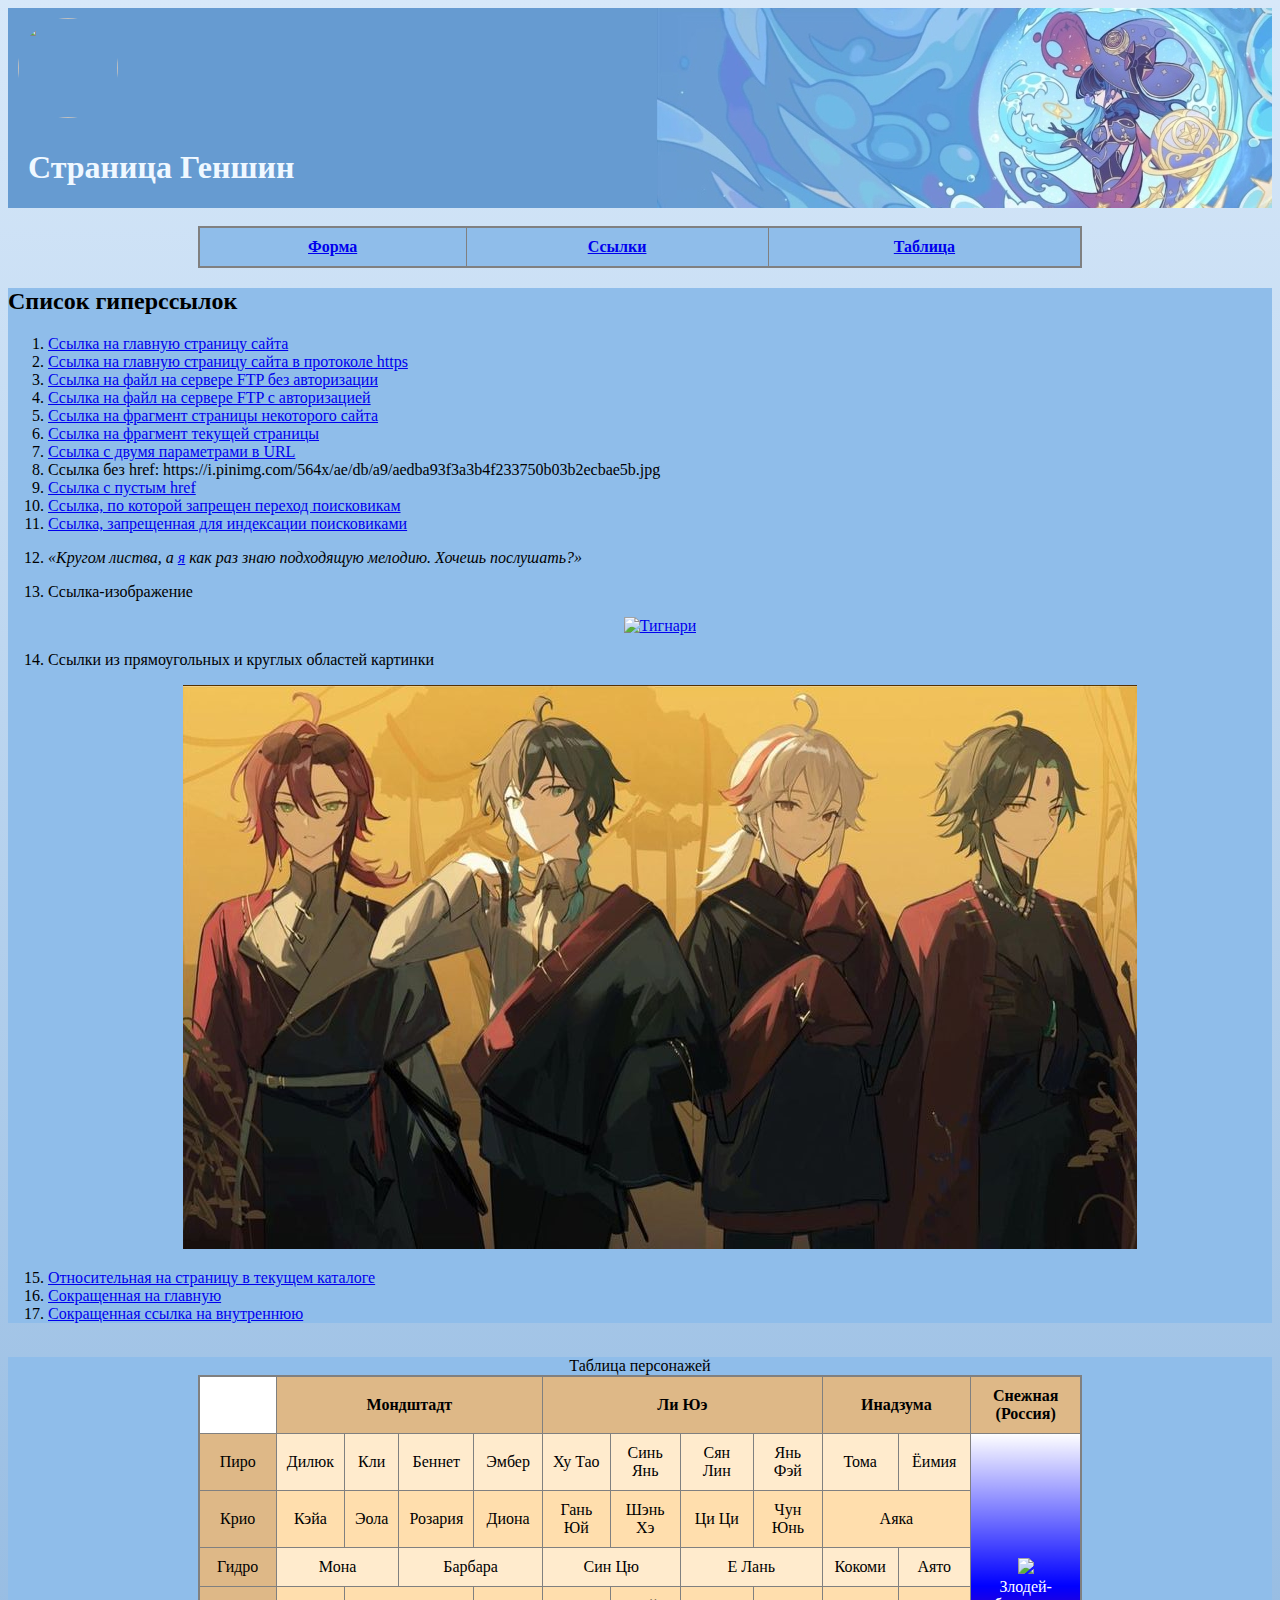
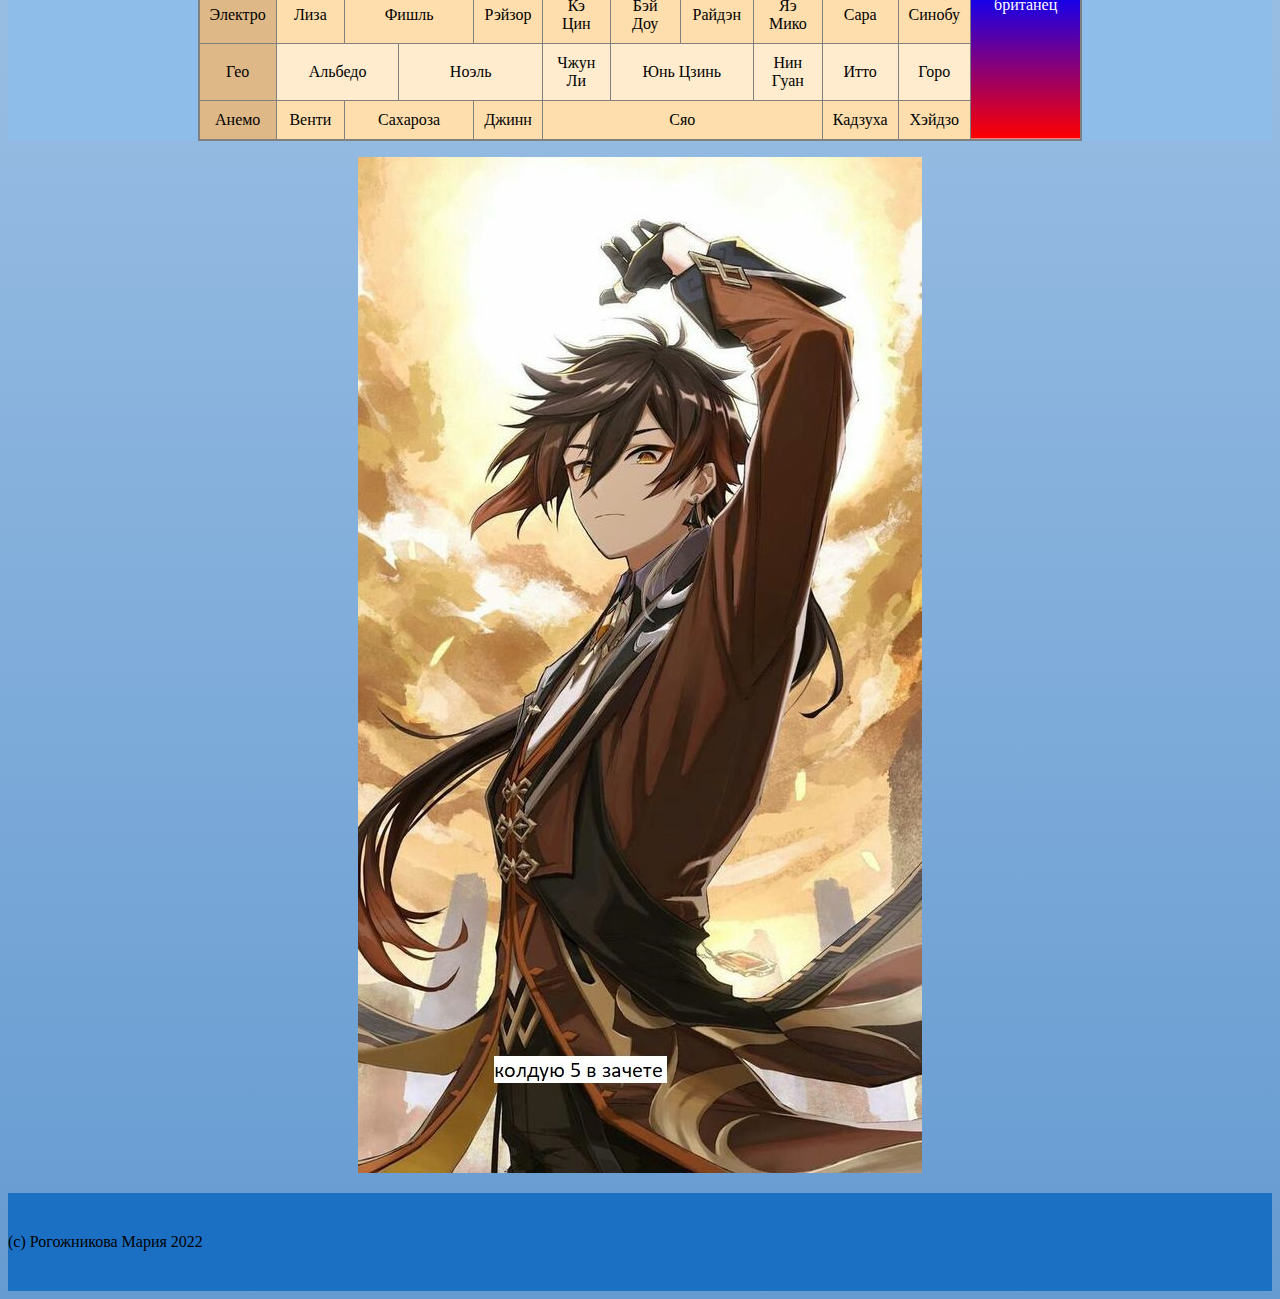
==== index.html @ f779344b "Update index.html" ====
<!DOCTYPE html>
<html lang="ru">
<head>
    <meta charset="utf-8"/>
    <title>Пример сайта</title>
    <link rel="stylesheet" href="style.css">
</head>
<body>
    <header>
        <div>
            <img src="https://i.pinimg.com/564x/de/75/09/de75097680e870d2570ceb4137ca2ed9.jpg" style="padding: 10px; width: 100px; height: 100px; border-radius: 100px">
             <h1 style="color: aliceblue; padding-bottom: 20px; padding-left: 20px">Страница Геншин</h1>
        </div>
    </header>
    <br>
    <table style="background-color: #8fbdea">
        <tr>
            <th><a href="files/index2.html"><b>Форма</b></a></th>
            <th><a href="#ssilki">Ссылки</a></th>
            <th><a href="tabl">Таблица</a></th>
        </tr>
    </table>
    <div style="background-color: #8fbdea">
    <h2 id="ssilki">Список гиперссылок</h2>
    <ol>
        <li>
            <a href="http://nahikom.github.io/RogozhnikovaM/">Ссылка на главную страницу сайта</a>
        </li>
        <li>
            <a href="https://nahikom.github.io/RogozhnikovaM/">Ссылка на главную страницу сайта в протоколе https</a>
        </li>
        <li>
            <a id="chap2"></a>
            <a href="ftp://files/project1.html">Ссылка на файл на сервере FTP без авторизации</a>
        </li>
        <li>
            <a href="ftp://user:pass123@files/project2.html">Ссылка на файл на сервере FTP с авторизацией</a>
        </li>
        <li>
            <a href="files/project3.html#chap1">Ссылка на фрагмент страницы некоторого сайта</a>
        </li>
        <li>
            <a href="#chap2">Ссылка на фрагмент текущей страницы</a>
        </li>
        <li>
            <a href="http://nahikom.github.io/RogozhnikovaM/files/project2.html">Ссылка с двумя параметрами в URL</a>
        </li>
        <li>
            <a>Ссылка без href: https://i.pinimg.com/564x/ae/db/a9/aedba93f3a3b4f233750b03b2ecbae5b.jpg</a>
        </li>
        <li>
            <a href="#no_scroll">Ссылка с пустым href</a>
        </li>
        <li>
            <a href="https://i.pinimg.com/originals/8e/f6/d7/8ef6d77014d9920860633fb826e16510.gif" rel="nofollow">Ссылка, по которой запрещен переход поисковикам</a>
        </li>
        <li>
            <!--noindex--><a href="https://i.pinimg.com/564x/eb/b2/02/ebb202364ccb3bc93525ecf700251beb.jpg" rel="nofollow">Ссылка, запрещенная для индексации поисковиками</a><!--/noindex-->
        </li>
        <li>
            <p>
                <em>«Кругом листва, а <a href="https://genshin-impact.fandom.com/ru/wiki/Кадзуха" title="Контекстная ссылка">я</a> как раз знаю подходящую мелодию. Хочешь послушать?»</em>
            </p>
        </li>
        <li><p>Ссылка-изображение</p>
            <p style="text-align: center"><a href="https://genshin-impact.fandom.com/ru/wiki/Тигнари"><img src="https://resize.yandex.net/imgs_touch?key=a3425ace2932d82e9b4acf68df32f930&url=https%3A%2F%2Fwww.youloveit.ru%2Fuploads%2Fposts%2F2022-07%2F1658661668_youloveit_ru_genshin_impact_tignari19.jpg&width=759&height=1200&typemap=png%3Apng%3B*%3Ajpg&quality=60&use-cache-headers=yes&crop=no&enlarge=no" alt="Тигнари"></a></p>
            
        </li>
        <li>
            <span>Ссылки из прямоугольных и круглых областей картинки</span>
            <p style="text-align: center"><img src="files/4.jpg" usemap="#figuri" alt="" ></p>
            <map name="figuri">
                <area shape="rect" coords="0,0,220,200" href="https://genshin-impact.fandom.com/ru/wiki/Хэйдзо" alt="Детектив">
                <area shape="circle" coords="350,104,80" href="https://genshin-impact.fandom.com/ru/wiki/Венти" alt="Барбатос">
                <area shape="rect" coords="520,0,720,200" href="https://genshin-impact.fandom.com/ru/wiki/Кадзуха" alt="Роин-самурай">
                <area shape="circle" coords="830,104,80" href="https://genshin-impact.fandom.com/ru/wiki/Сяо" alt="Последний якса">
            </map>
        </li>
        <li>
            <a href="files/project3.html">Относительная на страницу в текущем каталоге</a>
        </li>

        <li>
            <a href="index.html">Сокращенная на главную</a>
        </li>
        <li>
            <a href="files/project1.html">Сокращенная ссылка на внутреннюю</a>
        </li>
    </ol>
    </div>
    <br>
    <div style="background-color: #8fbdea">
    <table id="tabl" style="background-color: #8fbdea"><caption>Таблица персонажей</caption>
        <tr class="main-str">
            <th id="non-str"></th>
            <th colspan="4">Мондштадт</th>
            <th colspan="4">Ли Юэ</th>
            <th colspan="2">Инадзума</th>
            <th>Снежная (Россия)</th>
        </tr>

        <tr class="nechet">
            <td class="gods-eye; main-str">Пиро</td>
            <td>Дилюк</td>
            <td>Кли</td>
            <td>Беннет</td>
            <td>Эмбер</td>

            <td>Ху Тао</td>
            <td>Синь Янь</td>
            <td>Сян Лин</td>
            <td>Янь Фэй</td>
            
            <td>Тома</td>
            <td>Ёимия</td>
            
            <td id="britain" rowspan="6"><img src="https://c.tenor.com/TzswiZCeSsQAAAAd/childe-genshin.gif" width="264"><br>Злодей-британец</td>
        </tr>
        <tr class="chet">
            <td class="gods-eye; main-str">Крио</td>
            <td>Кэйа</td>
            <td>Эола</td>
            <td>Розария</td>
            <td>Диона</td>

            <td>Гань Юй</td>
            <td>Шэнь Хэ</td>
            <td>Ци Ци</td>
            <td>Чун Юнь</td>

            <td colspan="2">Аяка</td>

        </tr>
        <tr class="nechet">
            <td class="gods-eye; main-str">Гидро</td>
            <td colspan="2">Мона</td>
            <td colspan="2">Барбара</td>

            <td colspan="2">Син Цю</td>
            <td colspan="2">Е Лань</td>

            <td>Кокоми</td>
            <td>Аято</td>

        </tr>
        <tr class="chet">
            <td class="gods-eye; main-str">Электро</td>
            <td>Лиза</td>
            <td colspan="2">Фишль</td>
            <td>Рэйзор</td>

            <td>Кэ Цин</td>
            <td>Бэй Доу</td>

            <td>Райдэн</td>
            <td>Яэ Мико</td>
            <td>Сара</td>
            <td>Синобу</td>

        </tr>
        <tr class="nechet">
            <td class="gods-eye; main-str">Гео</td>
            <td colspan="2">Альбедо</td>
            <td colspan="2">Ноэль</td>

            <td>Чжун Ли</td>
            <td colspan="2">Юнь Цзинь</td>
            <td>Нин Гуан</td>

            <td>Итто</td>
            <td>Горо</td>

        </tr>
        <tr class="chet">
            <td class="gods-eye; main-str">Анемо</td>
            <td>Венти</td>
            <td colspan="2">Сахароза</td>
            <td>Джинн</td>

            <td colspan="4">Сяо</td>

            <td>Кадзуха</td>
            <td>Хэйдзо</td>
        </tr>
    </table>
    </div>
    <figure>
        <p style="text-align: center"><img src="files/5.jpg" alt="ну пожалуйста"></p>
    </figure>
    <footer>
        <div>
            (с) Рогожникова Мария 2022
        </div>
    </footer>
</body>
</html>
---- style.css ----
html {
    background: linear-gradient(180deg, #d7e8f9, #669bd1);
}

header {
    height: 200px;
    width: 100%;
    background: url(files/7.jpg) no-repeat right bottom;
    background-color: #669bd1;
}

table {
    border: 2px solid grey;
    border-collapse: collapse;
    width: 70%;
    margin: 0 auto;
}

th {
    border: 1px solid grey;
    padding: 10px;
}

td {
    border: 1px solid grey;
    text-align: center;
    padding: 10px;
}

.gods-eye {
    font-size: 1em;
    font-weight: bold;
    text-align: center;
}

.nechet {
    background: #FFEBCD;
}

.chet {
    background: #FFDEAD;
}

.main-str {
    background: #DEB887;
}

#non-str {
    background: #FFFFFF;
}

#britain {
    background: linear-gradient(180deg, #FFFFFF, #0000FF, #FF0000);
    color: white;
}

footer {
    background-color: #1c70c4;
    padding: 40px 0;
    width: 100%;
}
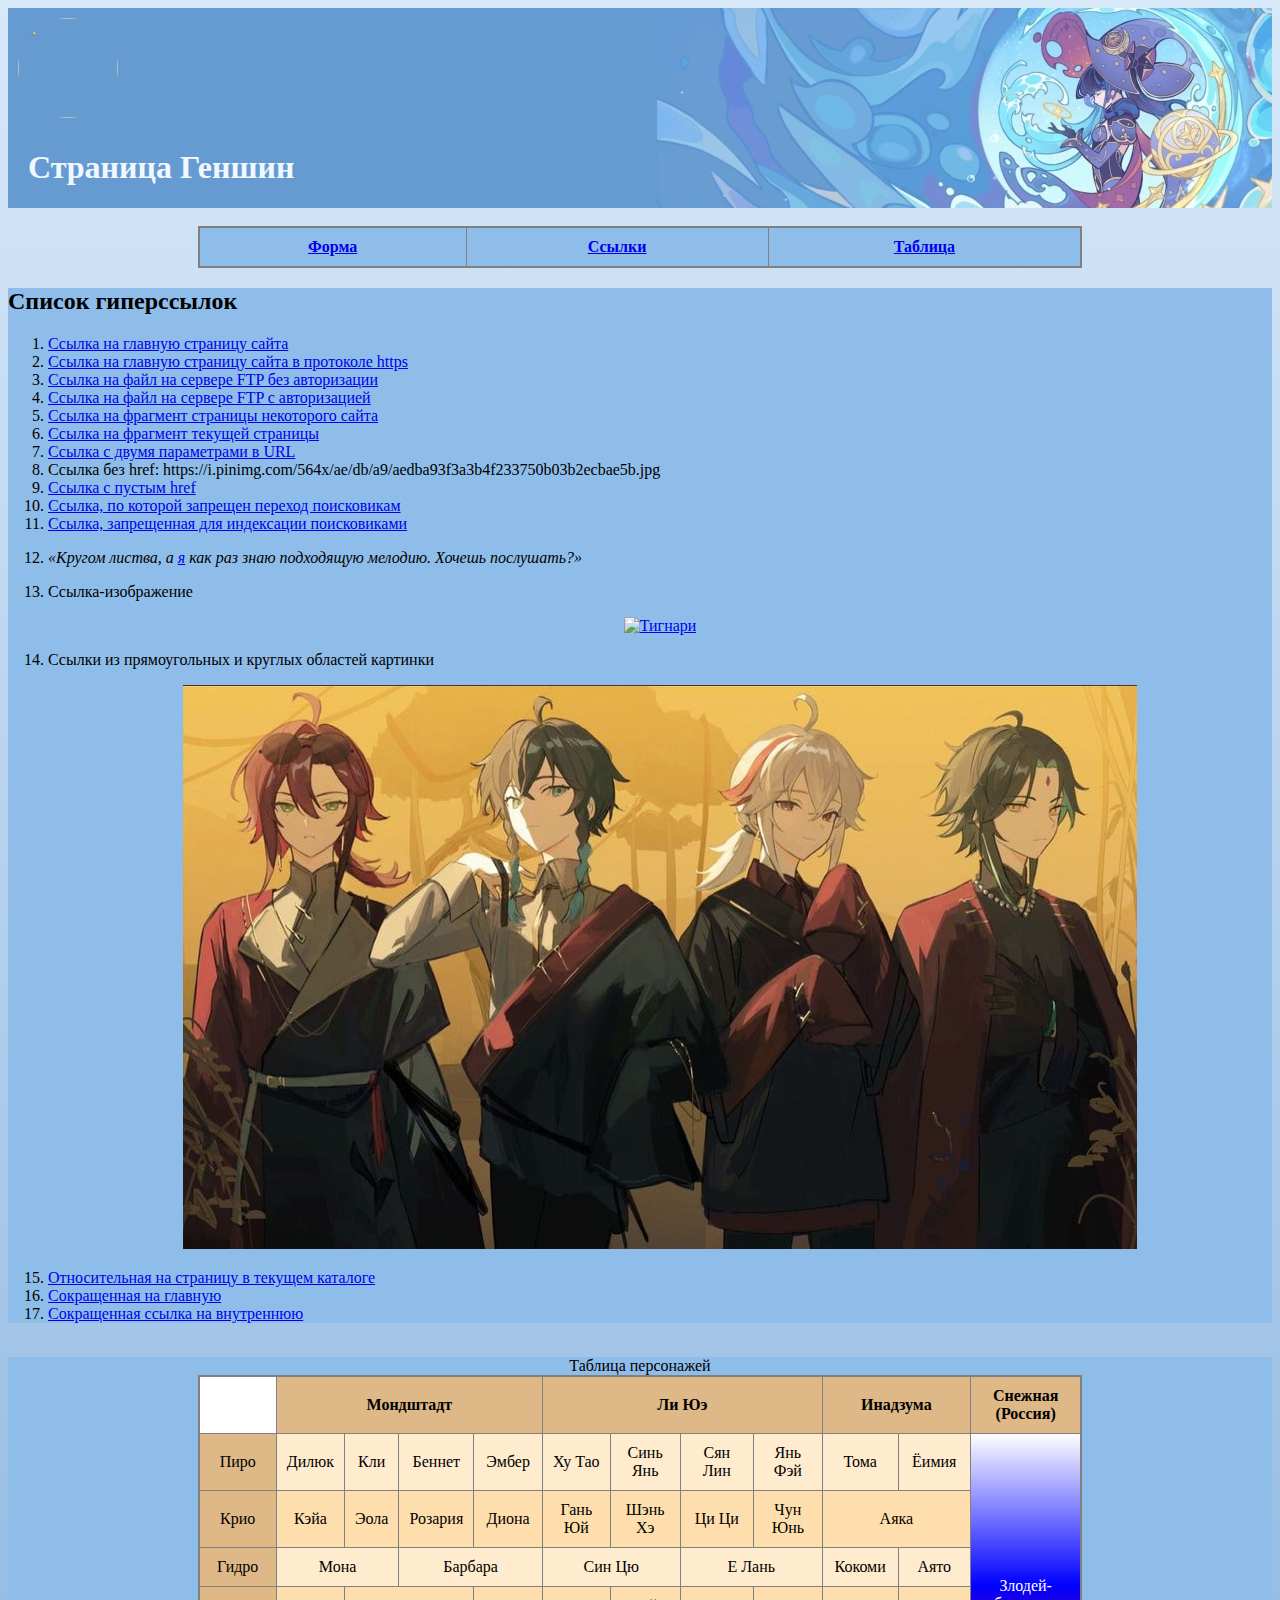
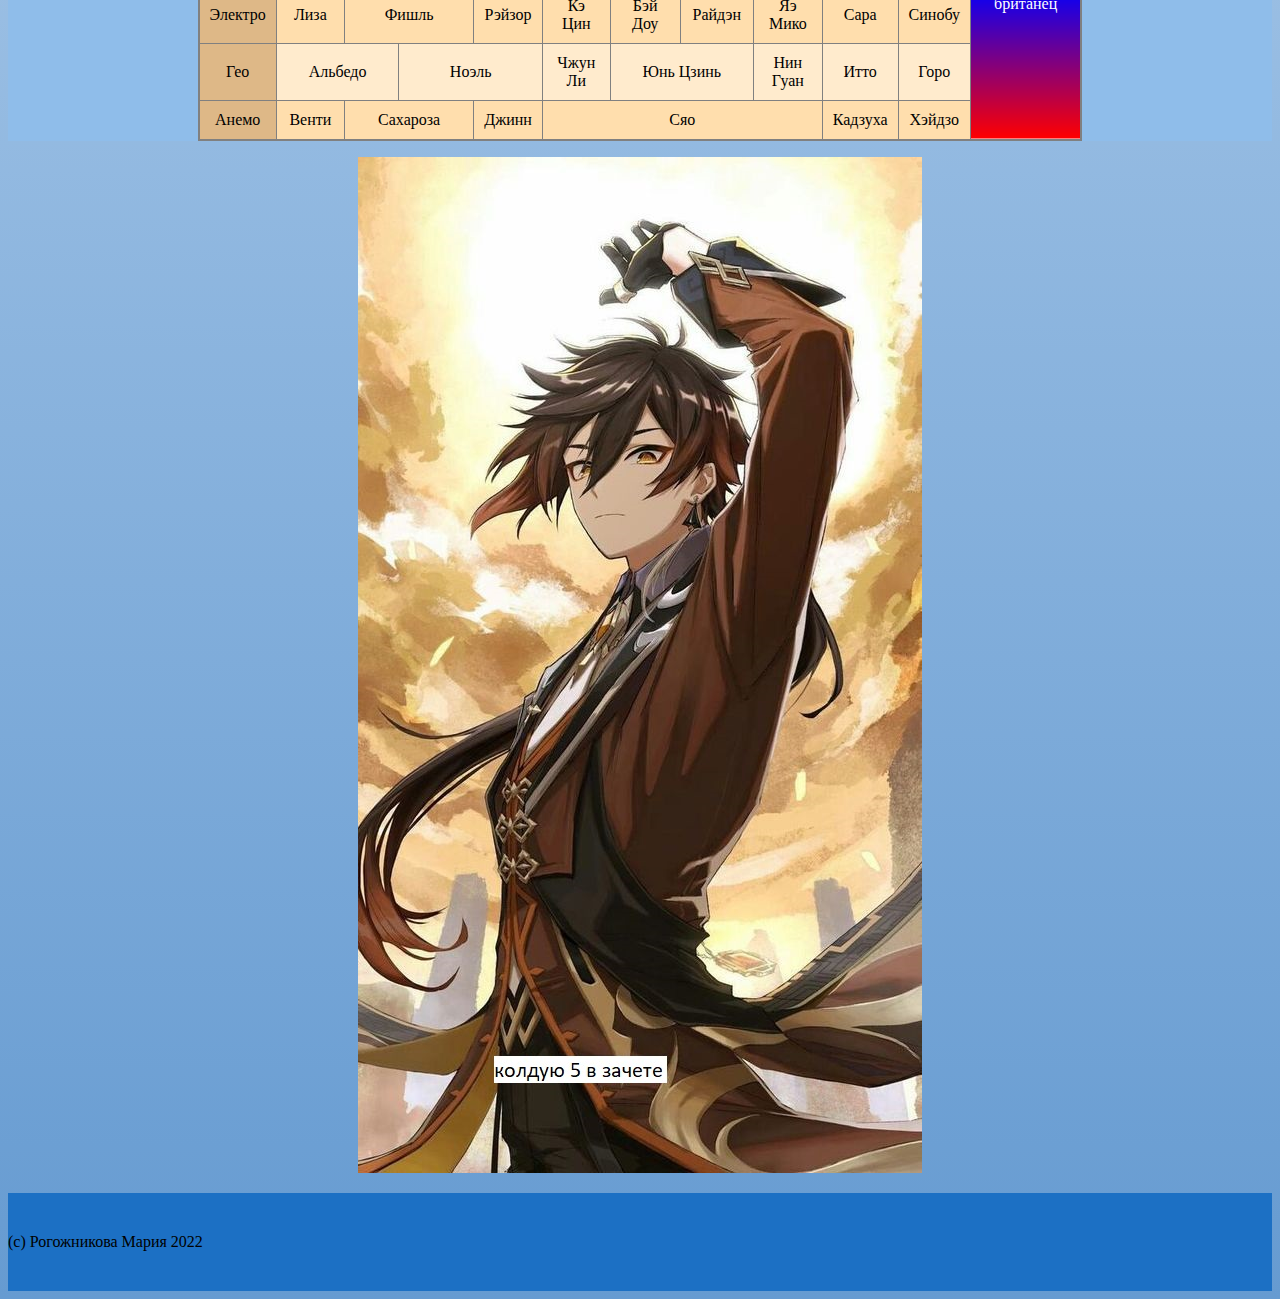
==== commit c2dea268: "Update index.html" ====
--- a/index.html
+++ b/index.html
@@ -8,7 +8,7 @@
 <body>
     <header>
         <div>
-            <img src="https://i.pinimg.com/564x/de/75/09/de75097680e870d2570ceb4137ca2ed9.jpg" style="padding: 10px; width: 100px; height: 100px; border-radius: 100px">
+            <img src="https://i.pinimg.com/564x/de/75/09/de75097680e870d2570ceb4137ca2ed9.jpg alt="Логотип"" style="padding: 10px; width: 100px; height: 100px; border-radius: 100px">
              <h1 style="color: aliceblue; padding-bottom: 20px; padding-left: 20px">Страница Геншин</h1>
         </div>
     </header>
@@ -114,7 +114,7 @@
             <td>Тома</td>
             <td>Ёимия</td>
             
-            <td id="britain" rowspan="6"><img src="https://c.tenor.com/TzswiZCeSsQAAAAd/childe-genshin.gif" width="264"><br>Злодей-британец</td>
+            <td id="britain" rowspan="6"><img src="https://c.tenor.com/TzswiZCeSsQAAAAd/childe-genshin.gif" alt="" width="264"><br>Злодей-британец</td>
         </tr>
         <tr class="chet">
             <td class="gods-eye; main-str">Крио</td>
--- a/style.css
+++ b/style.css
@@ -58,4 +58,4 @@
     background-color: #1c70c4;
     padding: 40px 0;
     width: 100%;
-}+}
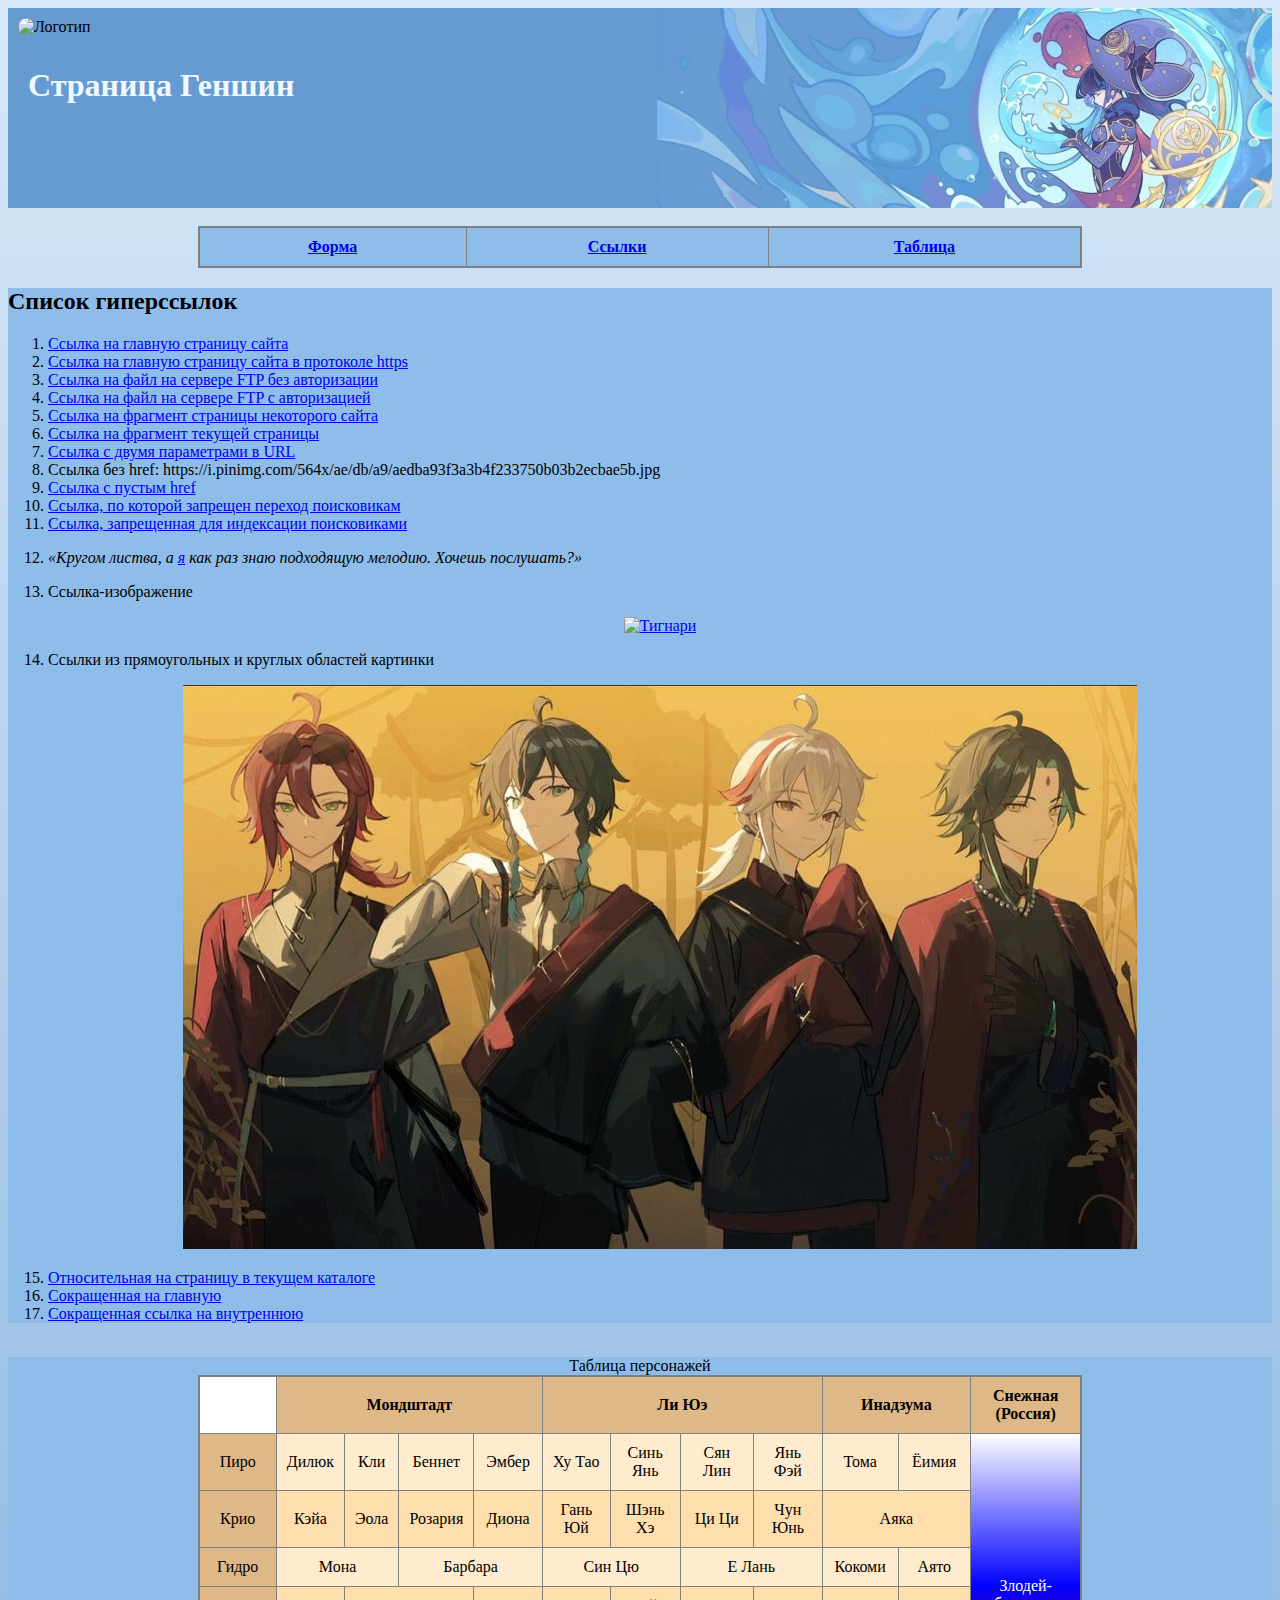
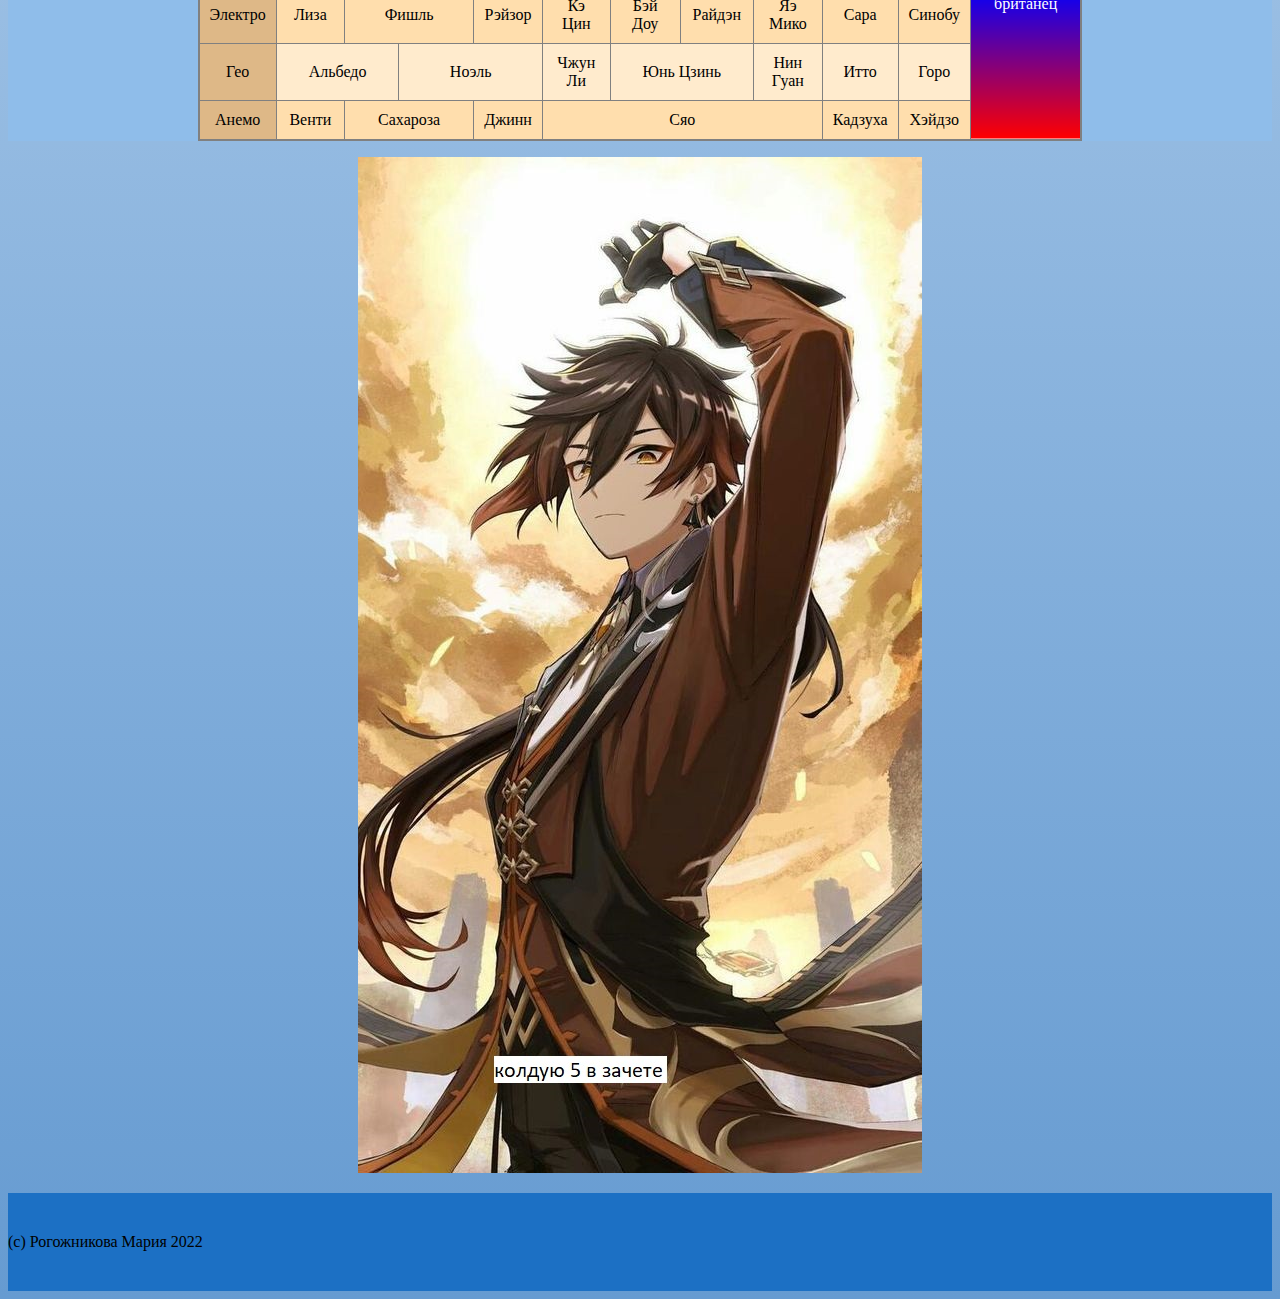
==== commit 85f90f53: "Update index.html" ====
--- a/index.html
+++ b/index.html
@@ -8,7 +8,7 @@
 <body>
     <header>
         <div>
-            <img src="https://i.pinimg.com/564x/de/75/09/de75097680e870d2570ceb4137ca2ed9.jpg alt="Логотип"" style="padding: 10px; width: 100px; height: 100px; border-radius: 100px">
+            <img src="https://i.pinimg.com/564x/de/75/09/de75097680e870d2570ceb4137ca2ed9.jpg" alt="Логотип" style="padding: 10px; width: 100px; height: 100px; border-radius: 100px">
              <h1 style="color: aliceblue; padding-bottom: 20px; padding-left: 20px">Страница Геншин</h1>
         </div>
     </header>
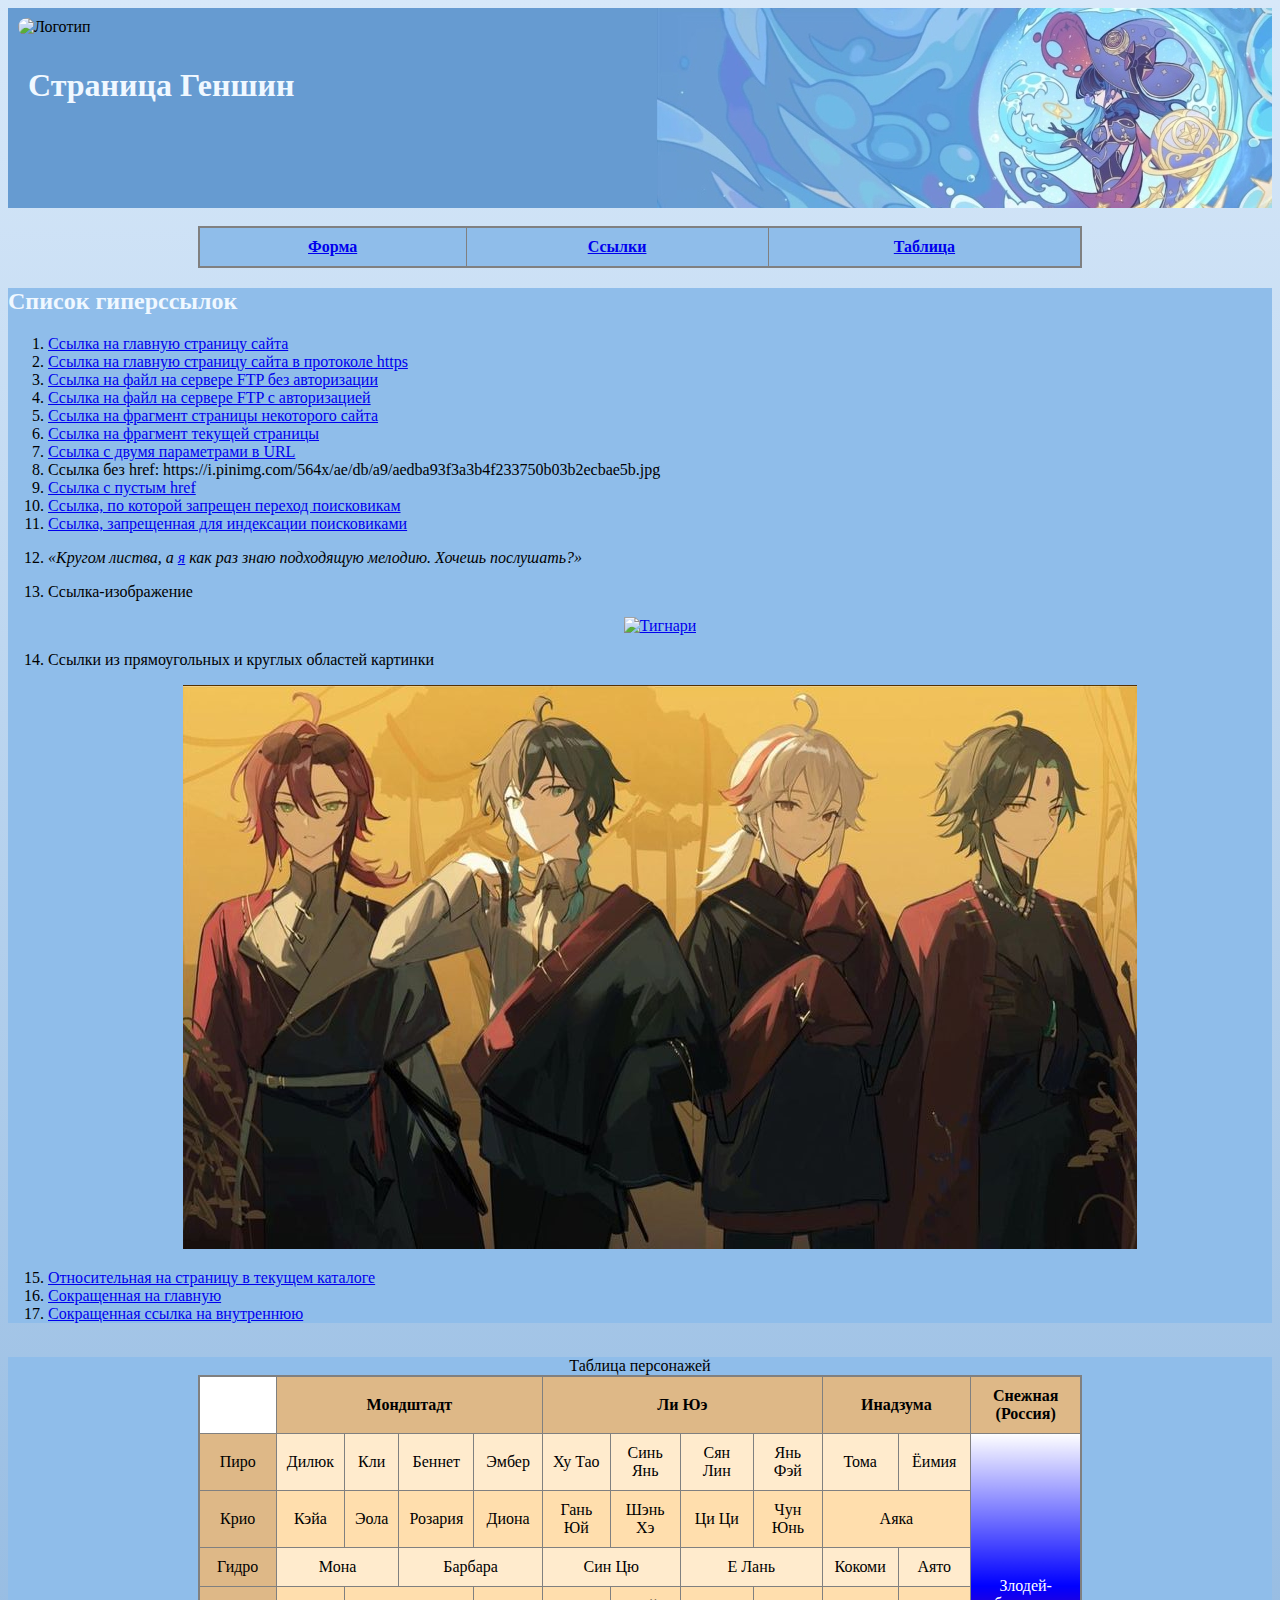
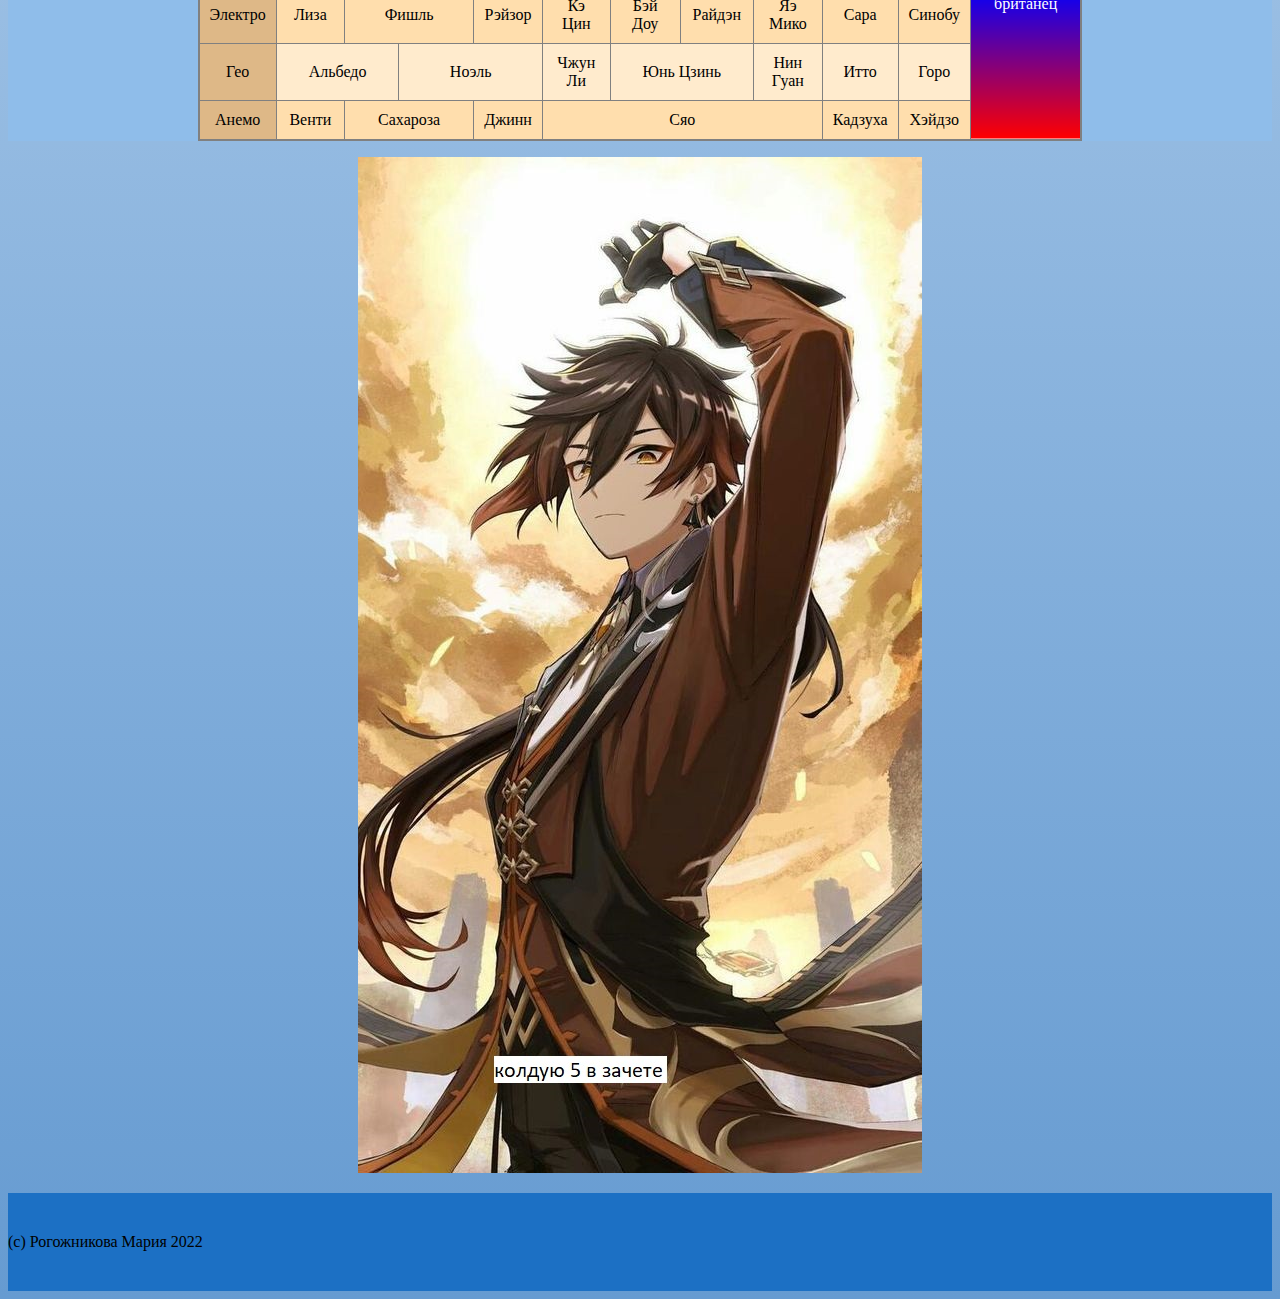
==== commit 9f55ee20: "Update index.html" ====
--- a/index.html
+++ b/index.html
@@ -21,7 +21,7 @@
         </tr>
     </table>
     <div style="background-color: #8fbdea">
-    <h2 id="ssilki">Список гиперссылок</h2>
+    <h2 id="ssilki" style="color: aliceblue">Список гиперссылок</h2>
     <ol>
         <li>
             <a href="http://nahikom.github.io/RogozhnikovaM/">Ссылка на главную страницу сайта</a>
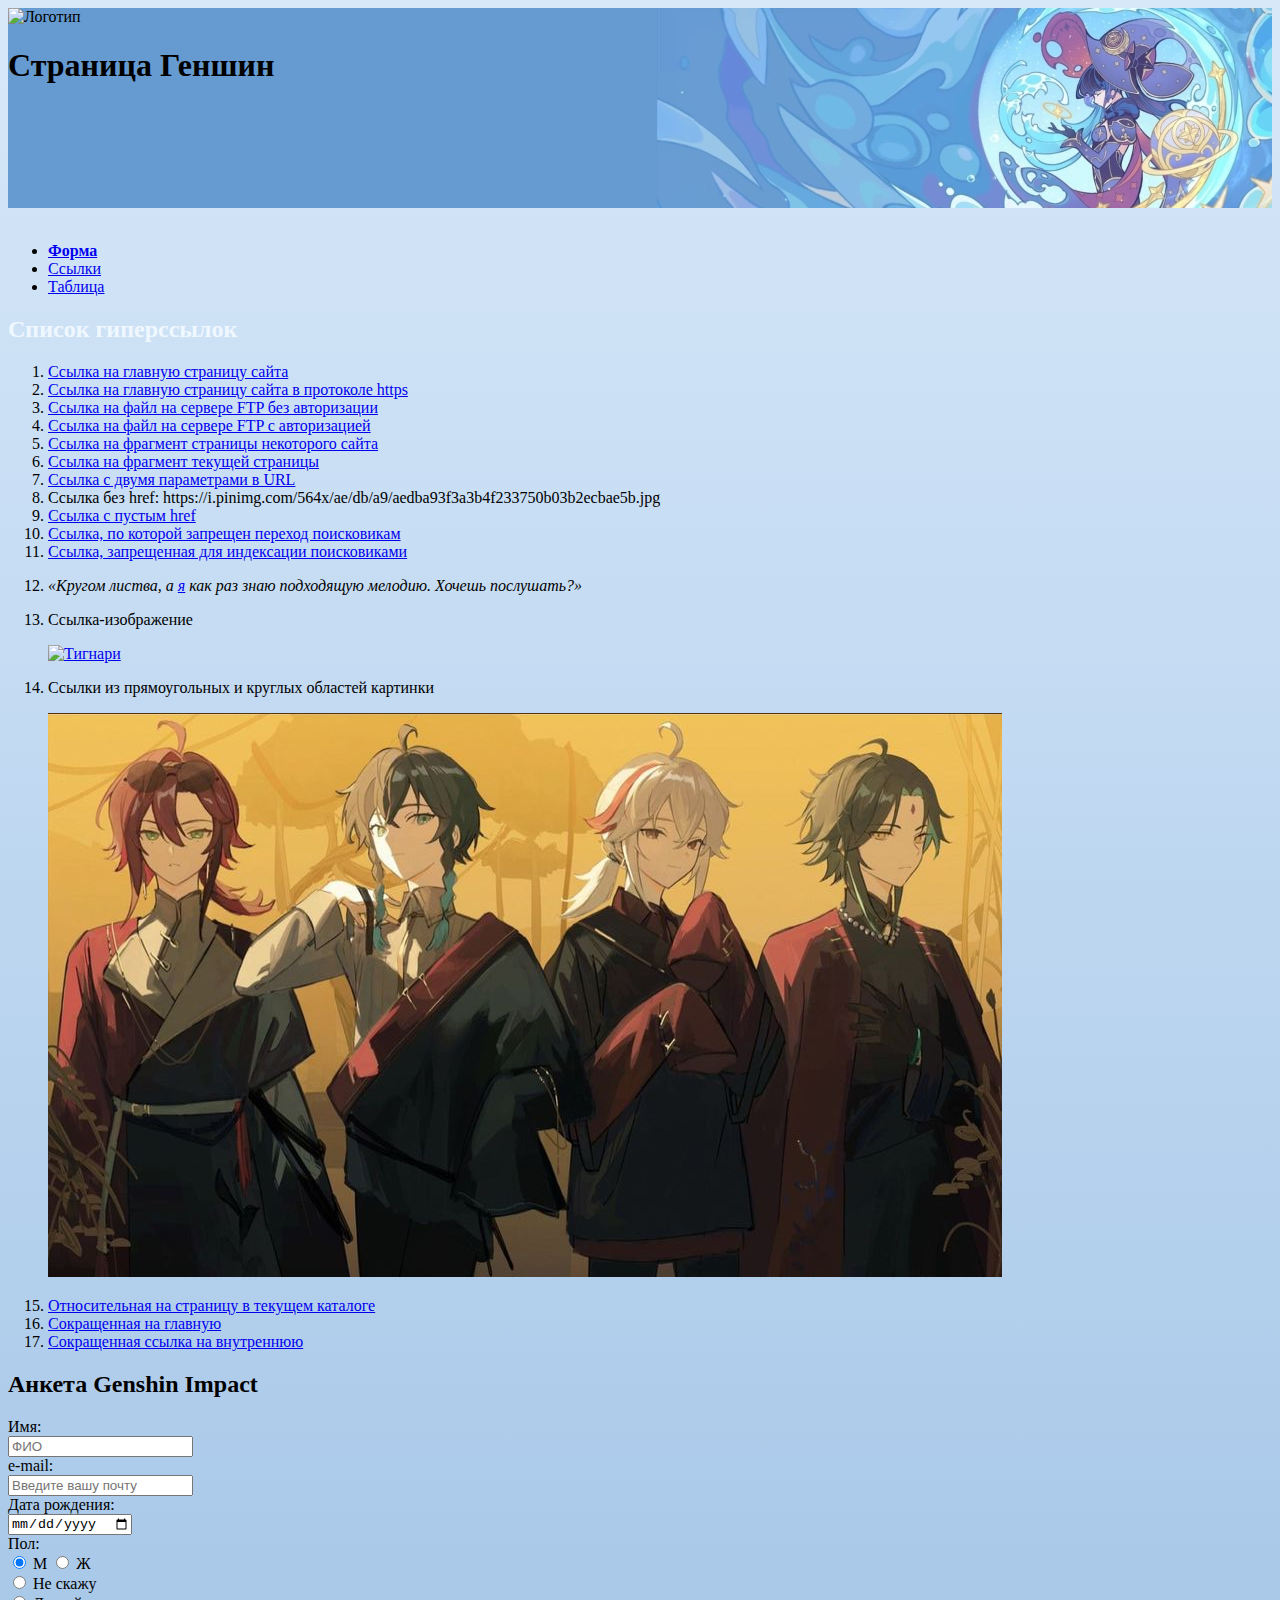
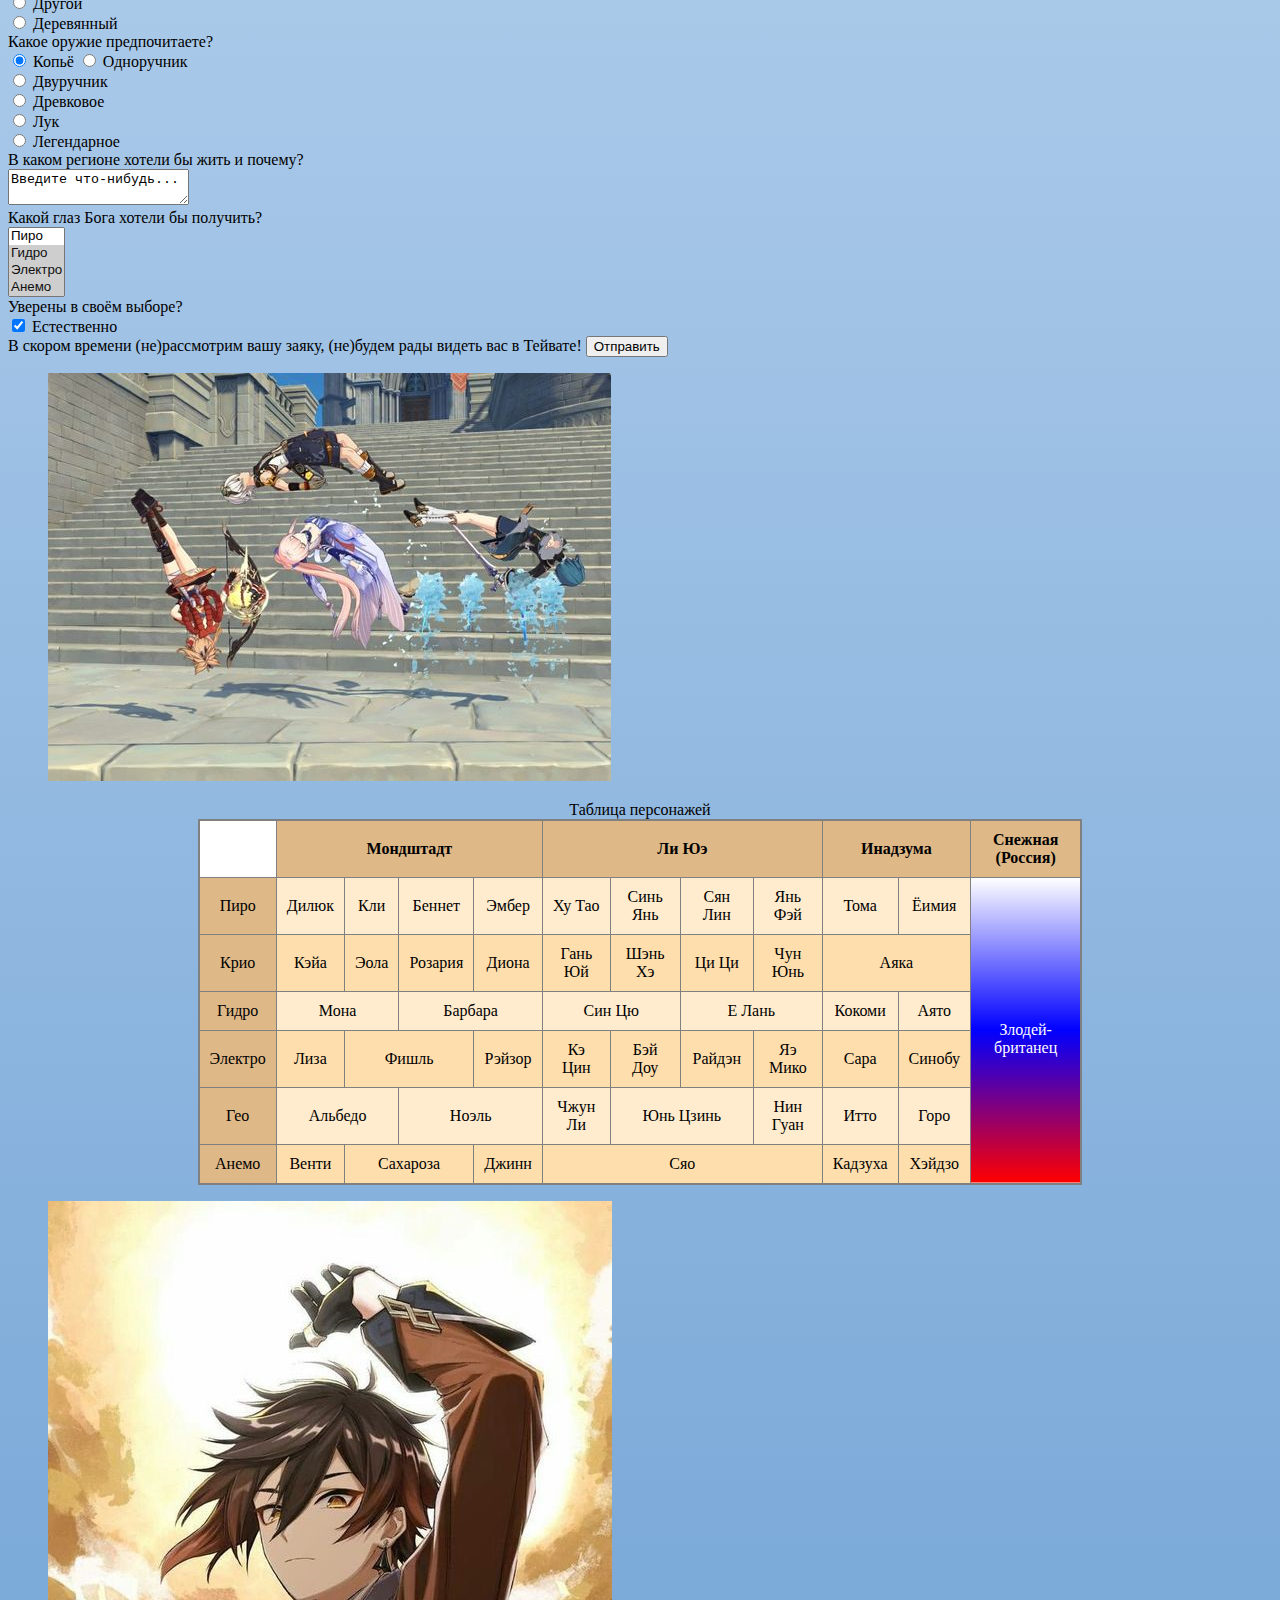
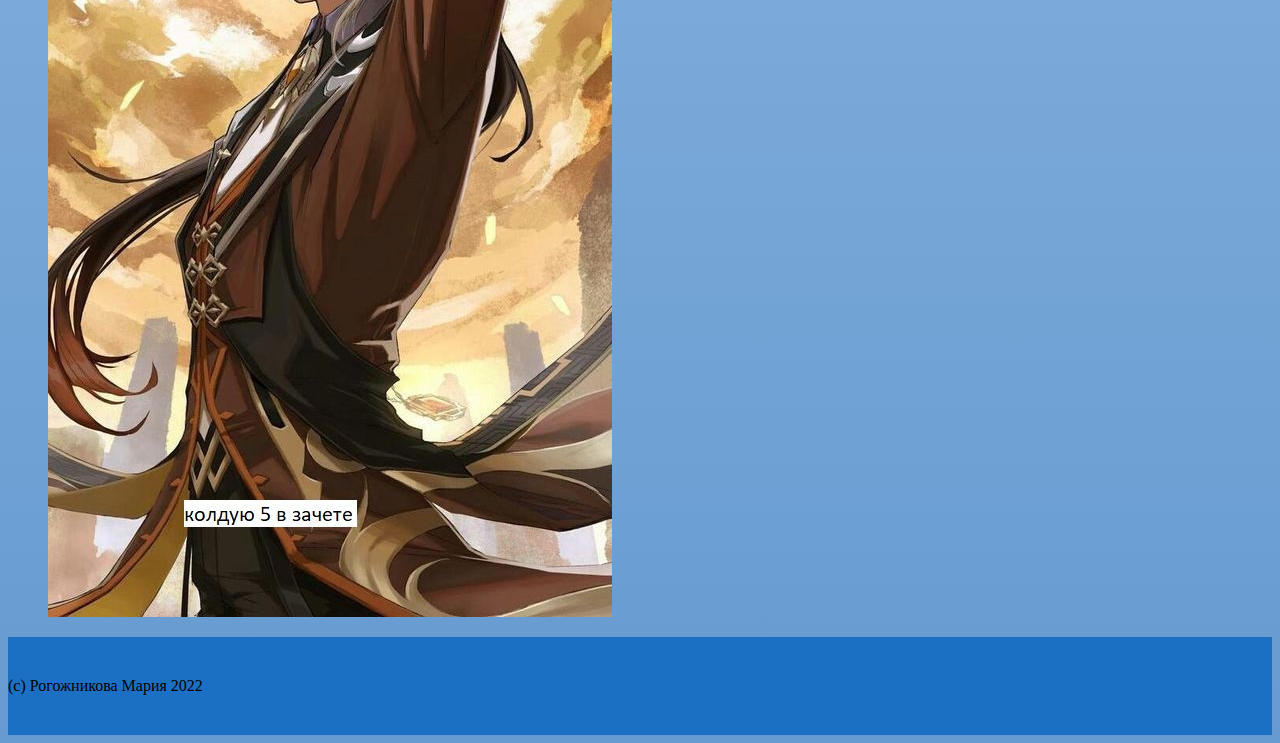
==== commit 3e3e5bd8: "Update index.html" ====
--- a/index.html
+++ b/index.html
@@ -8,26 +8,27 @@
 <body>
     <header>
         <div>
-            <img src="https://i.pinimg.com/564x/de/75/09/de75097680e870d2570ceb4137ca2ed9.jpg" alt="Логотип" style="padding: 10px; width: 100px; height: 100px; border-radius: 100px">
-             <h1 style="color: aliceblue; padding-bottom: 20px; padding-left: 20px">Страница Геншин</h1>
+            <img src="https://i.pinimg.com/564x/de/75/09/de75097680e870d2570ceb4137ca2ed9.jpg" alt="Логотип">
+             <h1>Страница Геншин</h1>
         </div>
     </header>
     <br>
-    <table style="background-color: #8fbdea">
-        <tr>
-            <th><a href="files/index2.html"><b>Форма</b></a></th>
-            <th><a href="#ssilki">Ссылки</a></th>
-            <th><a href="tabl">Таблица</a></th>
-        </tr>
-    </table>
-    <div style="background-color: #8fbdea">
+    <nav>
+        <ul>
+            <li><a href="#forma"><b>Форма</b></a></li>
+            <li><a href="#ssilki">Ссылки</a></li>
+            <li><a href="#tabl">Таблица</a></li>
+        </ul>
+    </nav>
+    <div class="back">
+    
     <h2 id="ssilki" style="color: aliceblue">Список гиперссылок</h2>
     <ol>
         <li>
-            <a href="http://nahikom.github.io/RogozhnikovaM/">Ссылка на главную страницу сайта</a>
-        </li>
-        <li>
-            <a href="https://nahikom.github.io/RogozhnikovaM/">Ссылка на главную страницу сайта в протоколе https</a>
+            <a href="http://nahikom.github.io/RogozhnikovaM1/">Ссылка на главную страницу сайта</a>
+        </li>
+        <li>
+            <a href="https://nahikom.github.io/RogozhnikovaM1/">Ссылка на главную страницу сайта в протоколе https</a>
         </li>
         <li>
             <a id="chap2"></a>
@@ -63,12 +64,12 @@
             </p>
         </li>
         <li><p>Ссылка-изображение</p>
-            <p style="text-align: center"><a href="https://genshin-impact.fandom.com/ru/wiki/Тигнари"><img src="https://resize.yandex.net/imgs_touch?key=a3425ace2932d82e9b4acf68df32f930&url=https%3A%2F%2Fwww.youloveit.ru%2Fuploads%2Fposts%2F2022-07%2F1658661668_youloveit_ru_genshin_impact_tignari19.jpg&width=759&height=1200&typemap=png%3Apng%3B*%3Ajpg&quality=60&use-cache-headers=yes&crop=no&enlarge=no" alt="Тигнари"></a></p>
+            <p class="image"><a href="https://genshin-impact.fandom.com/ru/wiki/Тигнари"><img src="https://resize.yandex.net/imgs_touch?key=a3425ace2932d82e9b4acf68df32f930&url=https%3A%2F%2Fwww.youloveit.ru%2Fuploads%2Fposts%2F2022-07%2F1658661668_youloveit_ru_genshin_impact_tignari19.jpg&width=759&height=1200&typemap=png%3Apng%3B*%3Ajpg&quality=60&use-cache-headers=yes&crop=no&enlarge=no" alt="Тигнари"></a></p>
             
         </li>
         <li>
             <span>Ссылки из прямоугольных и круглых областей картинки</span>
-            <p style="text-align: center"><img src="files/4.jpg" usemap="#figuri" alt="" ></p>
+            <p class="image"><img src="files/4.jpg" usemap="#figuri" alt="" ></p>
             <map name="figuri">
                 <area shape="rect" coords="0,0,220,200" href="https://genshin-impact.fandom.com/ru/wiki/Хэйдзо" alt="Детектив">
                 <area shape="circle" coords="350,104,80" href="https://genshin-impact.fandom.com/ru/wiki/Венти" alt="Барбатос">
@@ -88,9 +89,118 @@
         </li>
     </ol>
     </div>
-    <br>
-    <div style="background-color: #8fbdea">
-    <table id="tabl" style="background-color: #8fbdea"><caption>Таблица персонажей</caption>
+    <div class="back">
+    <h2 id="forma">Анкета Genshin Impact</h2>
+    <form action="/" method="POST">
+        <label>
+            Имя:<br />
+            <input name="field-name-1"
+                   placeholder="ФИО" />
+        </label><br />
+        <label>
+            e-mail:<br />
+            <input name="field-email"
+                   type="email"
+                   placeholder="Введите вашу почту" />
+        </label><br />
+        <label>
+            Дата рождения:<br />
+            <input name="field-date"
+                   value="2022-0-13"
+                   type="date" />
+        </label><br />
+        Пол:<br />
+        <label>
+            <input type="radio" checked="checked"
+                   name="radio-group-1" value="Значение1" />
+            М
+        </label>
+        <label>
+            <input type="radio"
+                   name="radio-group-1" value="Значение2" />
+            Ж
+        </label><br />
+        <label>
+            <input type="radio"
+                   name="radio-group-1" value="Значение3" />
+            Не скажу
+        </label><br />
+        <label>
+            <input type="radio"
+                   name="radio-group-1" value="Значение4" />
+            Другой
+        </label><br />
+        <label>
+            <input type="radio"
+                   name="radio-group-1" value="Значение5" />
+            Деревянный
+        </label><br />
+
+        Какое оружие предпочитаете?<br />
+        <label>
+            <input type="radio" checked="checked"
+                   name="radio-group-2" value="Значение1" />
+            Копьё
+        </label>
+        <label>
+            <input type="radio"
+                   name="radio-group-2" value="Значение2" />
+            Одноручник
+        </label><br />
+        <label>
+            <input type="radio"
+                   name="radio-group-2" value="Значение3" />
+            Двуручник
+        </label><br />
+        <label>
+            <input type="radio"
+                   name="radio-group-2" value="Значение4" />
+            Древковое
+        </label><br />
+        <label>
+            <input type="radio"
+                   name="radio-group-2" value="Значение5" />
+            Лук
+        </label><br />
+        <label>
+            <input type="radio"
+                   name="radio-group-2" value="Значение6" />
+            Легендарное
+        </label><br />
+        <label>
+            В каком регионе хотели бы жить и почему?<br />
+            <textarea name="field-name-2">Введите что-нибудь...</textarea>
+        </label><br />
+        <label>
+            Какой глаз Бога хотели бы получить?
+            <br />
+            <select name="field-name-4[]"
+                    multiple="multiple">
+                <option value="Значение1">Пиро</option>
+                <option value="Значение2" selected="selected">Гидро</option>
+                <option value="Значение4" selected="selected">Электро</option>
+                <option value="Значение5" selected="selected">Анемо</option>
+                <option value="Значение6" selected="selected">Дендро</option>
+                <option value="Значение7" selected="selected">Крио</option>
+                <option value="Значение8" selected="selected">Гео</option>
+            </select>
+        </label><br />
+
+        Уверены в своём выборе?<br />
+        <label>
+            <input type="checkbox" checked="checked"
+                   name="check-1" />
+            Естественно
+        </label><br />
+        В скором времени (не)рассмотрим вашу заяку, (не)будем рады видеть вас в Тейвате!
+        <input type="submit" value="Отправить" />
+    </form>
+    <figure>
+        <p class="image"><img src="files/6.jpg"></p>
+    </figure>
+    </div>
+    <div class="back">
+    <table id="tabl" class="back"><caption>Таблица персонажей</caption>
         <tr class="main-str">
             <th id="non-str"></th>
             <th colspan="4">Мондштадт</th>
@@ -185,8 +295,9 @@
     </table>
     </div>
     <figure>
-        <p style="text-align: center"><img src="files/5.jpg" alt="ну пожалуйста"></p>
+        <p class="image"><img src="files/5.jpg" alt="ну пожалуйста"></p>
     </figure>
+    
     <footer>
         <div>
             (с) Рогожникова Мария 2022
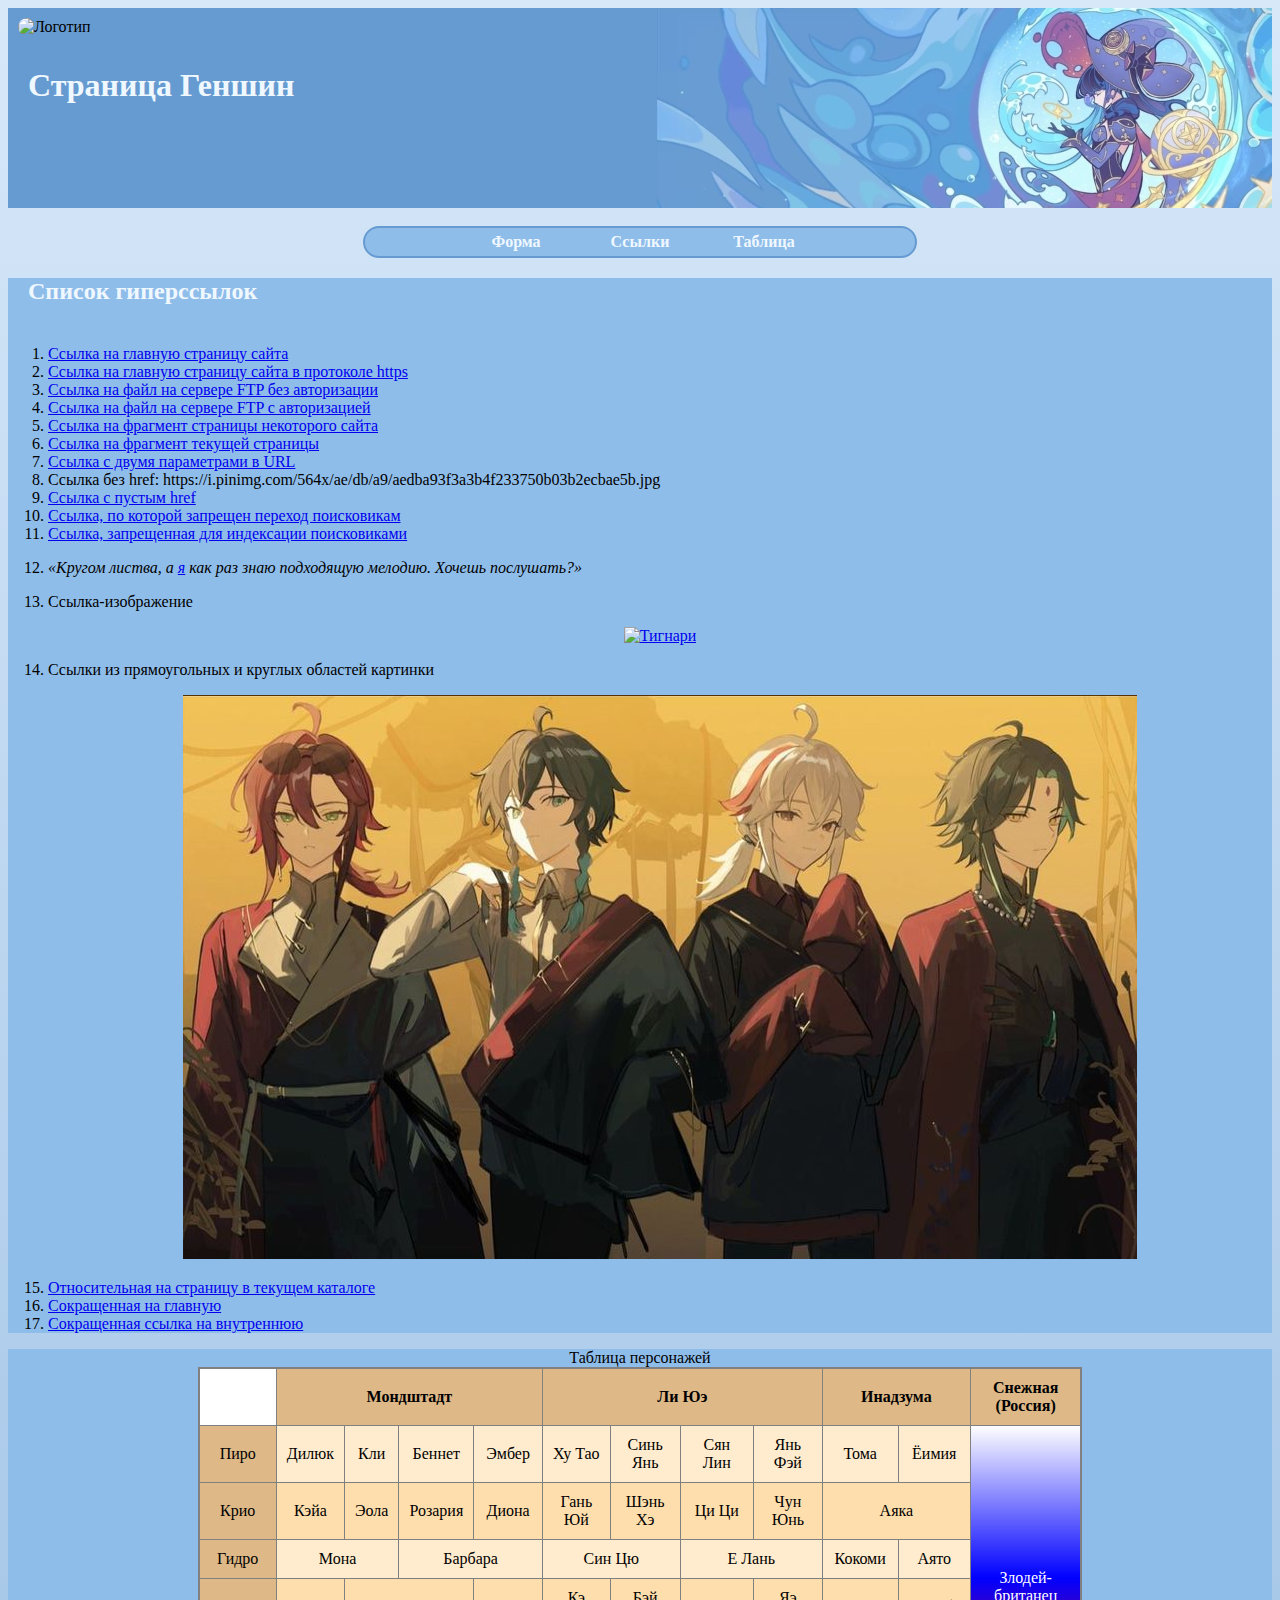
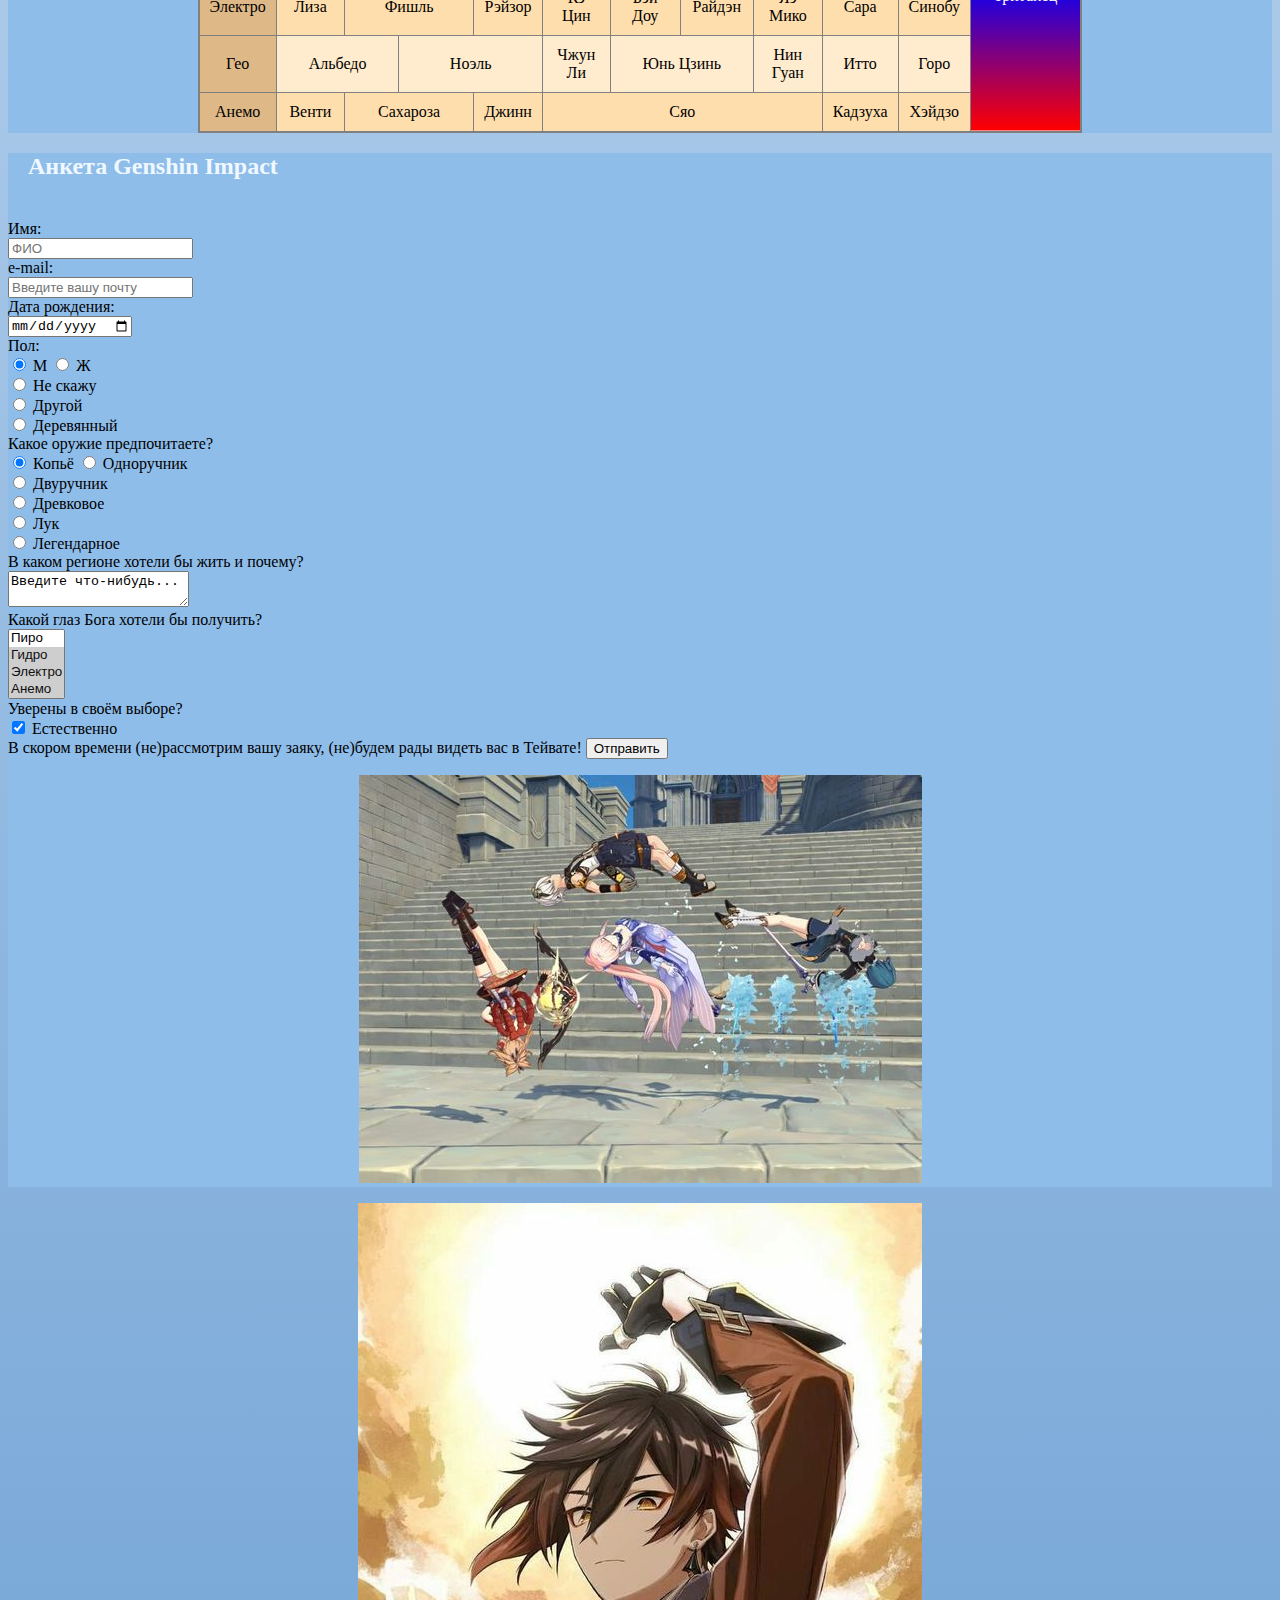
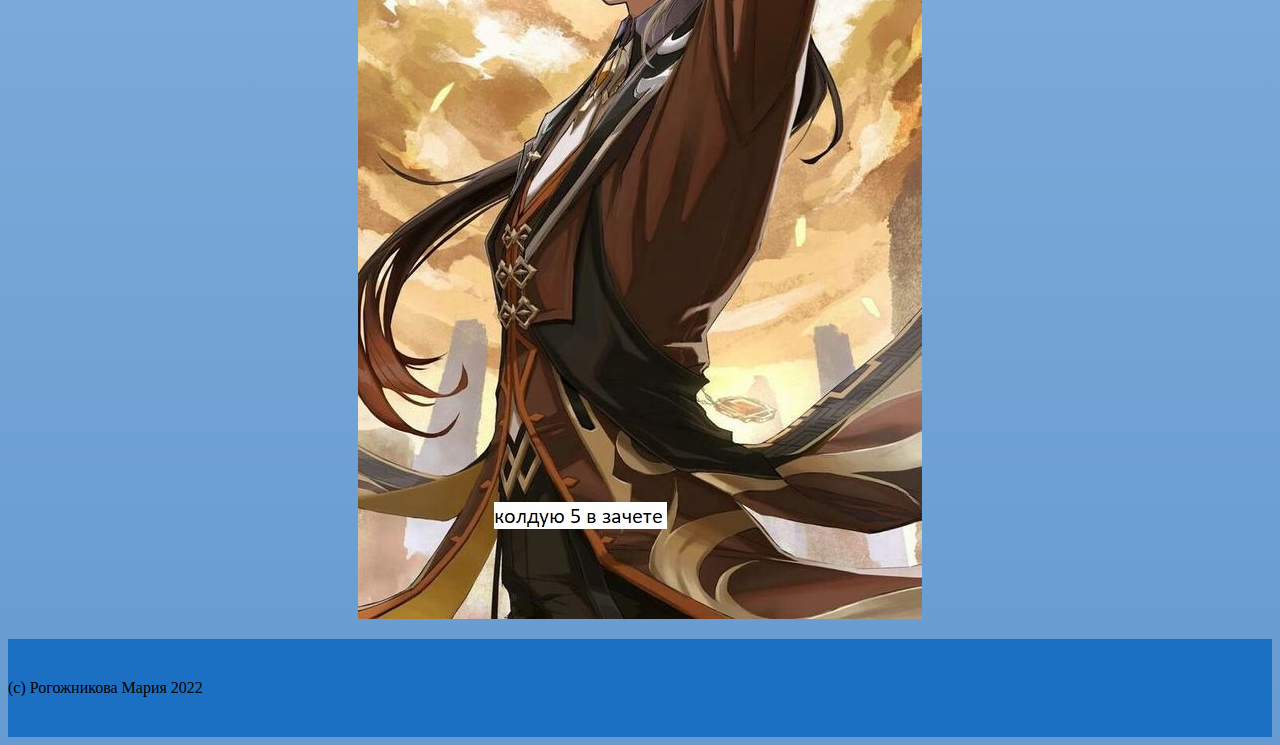
==== commit 7e937f55: "Update index.html" ====
--- a/index.html
+++ b/index.html
@@ -89,6 +89,103 @@
         </li>
     </ol>
     </div>
+    
+    <div class="back">
+    <table id="tabl" class="back"><caption>Таблица персонажей</caption>
+        <tr class="main-str">
+            <th id="non-str"></th>
+            <th colspan="4">Мондштадт</th>
+            <th colspan="4">Ли Юэ</th>
+            <th colspan="2">Инадзума</th>
+            <th>Снежная (Россия)</th>
+        </tr>
+
+        <tr class="nechet">
+            <td class="gods-eye; main-str">Пиро</td>
+            <td>Дилюк</td>
+            <td>Кли</td>
+            <td>Беннет</td>
+            <td>Эмбер</td>
+
+            <td>Ху Тао</td>
+            <td>Синь Янь</td>
+            <td>Сян Лин</td>
+            <td>Янь Фэй</td>
+            
+            <td>Тома</td>
+            <td>Ёимия</td>
+            
+            <td id="britain" rowspan="6"><img src="https://c.tenor.com/TzswiZCeSsQAAAAd/childe-genshin.gif" alt="" width="264"><br>Злодей-британец</td>
+        </tr>
+        <tr class="chet">
+            <td class="gods-eye; main-str">Крио</td>
+            <td>Кэйа</td>
+            <td>Эола</td>
+            <td>Розария</td>
+            <td>Диона</td>
+
+            <td>Гань Юй</td>
+            <td>Шэнь Хэ</td>
+            <td>Ци Ци</td>
+            <td>Чун Юнь</td>
+
+            <td colspan="2">Аяка</td>
+
+        </tr>
+        <tr class="nechet">
+            <td class="gods-eye; main-str">Гидро</td>
+            <td colspan="2">Мона</td>
+            <td colspan="2">Барбара</td>
+
+            <td colspan="2">Син Цю</td>
+            <td colspan="2">Е Лань</td>
+
+            <td>Кокоми</td>
+            <td>Аято</td>
+
+        </tr>
+        <tr class="chet">
+            <td class="gods-eye; main-str">Электро</td>
+            <td>Лиза</td>
+            <td colspan="2">Фишль</td>
+            <td>Рэйзор</td>
+
+            <td>Кэ Цин</td>
+            <td>Бэй Доу</td>
+
+            <td>Райдэн</td>
+            <td>Яэ Мико</td>
+            <td>Сара</td>
+            <td>Синобу</td>
+
+        </tr>
+        <tr class="nechet">
+            <td class="gods-eye; main-str">Гео</td>
+            <td colspan="2">Альбедо</td>
+            <td colspan="2">Ноэль</td>
+
+            <td>Чжун Ли</td>
+            <td colspan="2">Юнь Цзинь</td>
+            <td>Нин Гуан</td>
+
+            <td>Итто</td>
+            <td>Горо</td>
+
+        </tr>
+        <tr class="chet">
+            <td class="gods-eye; main-str">Анемо</td>
+            <td>Венти</td>
+            <td colspan="2">Сахароза</td>
+            <td>Джинн</td>
+
+            <td colspan="4">Сяо</td>
+
+            <td>Кадзуха</td>
+            <td>Хэйдзо</td>
+        </tr>
+    </table>
+    </div>
+    
     <div class="back">
     <h2 id="forma">Анкета Genshin Impact</h2>
     <form action="/" method="POST">
@@ -196,104 +293,10 @@
         <input type="submit" value="Отправить" />
     </form>
     <figure>
-        <p class="image"><img src="files/6.jpg"></p>
+        <p class="image"><img src="files/6.jpg" alt=""></p>
     </figure>
     </div>
-    <div class="back">
-    <table id="tabl" class="back"><caption>Таблица персонажей</caption>
-        <tr class="main-str">
-            <th id="non-str"></th>
-            <th colspan="4">Мондштадт</th>
-            <th colspan="4">Ли Юэ</th>
-            <th colspan="2">Инадзума</th>
-            <th>Снежная (Россия)</th>
-        </tr>
-
-        <tr class="nechet">
-            <td class="gods-eye; main-str">Пиро</td>
-            <td>Дилюк</td>
-            <td>Кли</td>
-            <td>Беннет</td>
-            <td>Эмбер</td>
-
-            <td>Ху Тао</td>
-            <td>Синь Янь</td>
-            <td>Сян Лин</td>
-            <td>Янь Фэй</td>
-            
-            <td>Тома</td>
-            <td>Ёимия</td>
-            
-            <td id="britain" rowspan="6"><img src="https://c.tenor.com/TzswiZCeSsQAAAAd/childe-genshin.gif" alt="" width="264"><br>Злодей-британец</td>
-        </tr>
-        <tr class="chet">
-            <td class="gods-eye; main-str">Крио</td>
-            <td>Кэйа</td>
-            <td>Эола</td>
-            <td>Розария</td>
-            <td>Диона</td>
-
-            <td>Гань Юй</td>
-            <td>Шэнь Хэ</td>
-            <td>Ци Ци</td>
-            <td>Чун Юнь</td>
-
-            <td colspan="2">Аяка</td>
-
-        </tr>
-        <tr class="nechet">
-            <td class="gods-eye; main-str">Гидро</td>
-            <td colspan="2">Мона</td>
-            <td colspan="2">Барбара</td>
-
-            <td colspan="2">Син Цю</td>
-            <td colspan="2">Е Лань</td>
-
-            <td>Кокоми</td>
-            <td>Аято</td>
-
-        </tr>
-        <tr class="chet">
-            <td class="gods-eye; main-str">Электро</td>
-            <td>Лиза</td>
-            <td colspan="2">Фишль</td>
-            <td>Рэйзор</td>
-
-            <td>Кэ Цин</td>
-            <td>Бэй Доу</td>
-
-            <td>Райдэн</td>
-            <td>Яэ Мико</td>
-            <td>Сара</td>
-            <td>Синобу</td>
-
-        </tr>
-        <tr class="nechet">
-            <td class="gods-eye; main-str">Гео</td>
-            <td colspan="2">Альбедо</td>
-            <td colspan="2">Ноэль</td>
-
-            <td>Чжун Ли</td>
-            <td colspan="2">Юнь Цзинь</td>
-            <td>Нин Гуан</td>
-
-            <td>Итто</td>
-            <td>Горо</td>
-
-        </tr>
-        <tr class="chet">
-            <td class="gods-eye; main-str">Анемо</td>
-            <td>Венти</td>
-            <td colspan="2">Сахароза</td>
-            <td>Джинн</td>
-
-            <td colspan="4">Сяо</td>
-
-            <td>Кадзуха</td>
-            <td>Хэйдзо</td>
-        </tr>
-    </table>
-    </div>
+    
     <figure>
         <p class="image"><img src="files/5.jpg" alt="ну пожалуйста"></p>
     </figure>
--- a/style.css
+++ b/style.css
@@ -9,20 +9,71 @@
     background-color: #669bd1;
 }
 
+header img {
+    padding: 10px; 
+    width: 100px; 
+    height: 100px; 
+    border-radius: 100px;
+}
+
+h1, h2 {
+    color: #f0f8ff; 
+    padding-bottom: 20px; 
+    padding-left: 20px;
+}
+
+nav {
+    margin: 0 auto;
+    padding: 0;
+    list-style-type: none;
+    border: 2px solid #669bd1;
+    border-radius: 20px;
+    width: 550px;
+    text-align: center;
+    background-color: #8fbdea;
+}
+
+nav a {
+    color: #f0f8ff;
+    padding: 5px 10px;
+    text-decoration: none;
+    font-weight: bold;
+    display: inline-block;
+    width: 100px;
+  }
+
+nav ul {
+    list-style: none; 
+    margin: 0; 
+    padding-left: 0; 
+}
+
+nav li {
+    display: inline;
+}
+
+.back {
+    background-color: #8fbdea;
+}
+
+.image {
+    text-align: center;
+}
+
 table {
-    border: 2px solid grey;
+    border: 2px solid #808080;
     border-collapse: collapse;
     width: 70%;
     margin: 0 auto;
 }
 
 th {
-    border: 1px solid grey;
+    border: 1px solid #808080;
     padding: 10px;
 }
 
 td {
-    border: 1px solid grey;
+    border: 1px solid #808080;
     text-align: center;
     padding: 10px;
 }
@@ -51,7 +102,7 @@
 
 #britain {
     background: linear-gradient(180deg, #FFFFFF, #0000FF, #FF0000);
-    color: white;
+    color: #ffffff;
 }
 
 footer {
